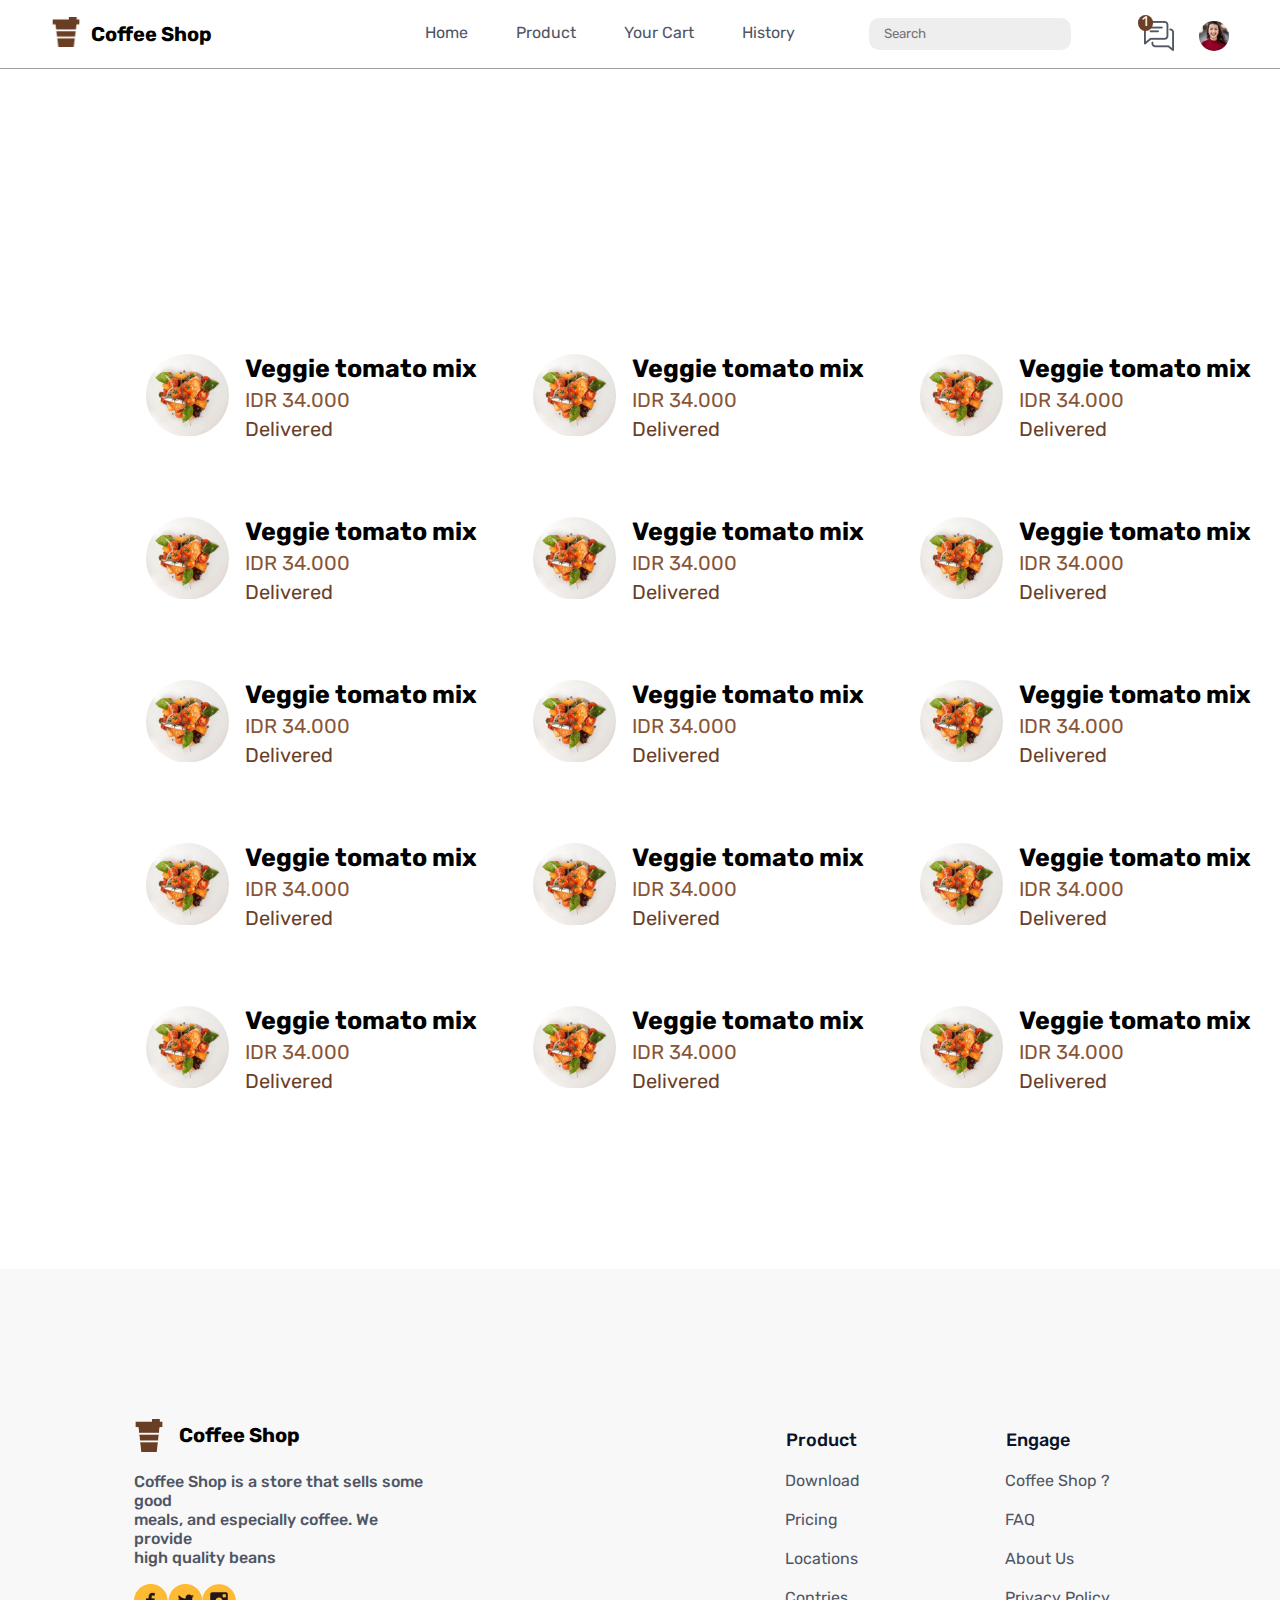
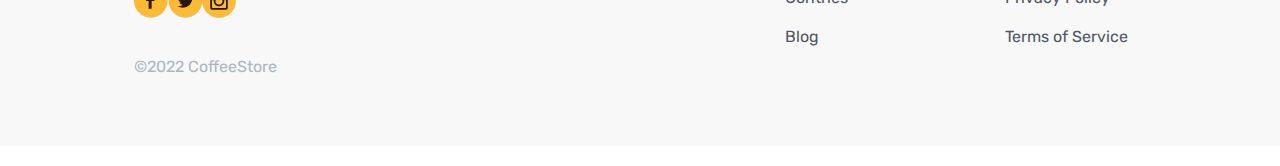
==== history/history.html @ 83983962 "init" ====
<!DOCTYPE html>
<html lang="en">
  <head>
    <meta charset="UTF-8" />
    <meta http-equiv="X-UA-Compatible" content="IE=edge" />
    <meta name="viewport" content="width=device-width, initial-scale=1.0" />
    <link rel="stylesheet" href="/history/history.css" />
    <link
      rel="stylesheet"
      href="https://cdnjs.cloudflare.com/ajax/libs/font-awesome/6.2.0/css/all.min.css"
      integrity="sha512-xh6O/CkQoPOWDdYTDqeRdPCVd1SpvCA9XXcUnZS2FmJNp1coAFzvtCN9BmamE+4aHK8yyUHUSCcJHgXloTyT2A=="
      crossorigin="anonymous"
      referrerpolicy="no-referrer"
    />
    <link
      href="https://fonts.googleapis.com/css2?family=Poppins:wght@400;700;900&family=Rubik:wght@300;400;700;800&display=swap"
      rel="stylesheet"
    />
    <link rel="shortcut icon" href="/assets/coffee.png" />
    <title>History Customer</title>
  </head>
  <body>
    <header class="nav-pc">
      <div class="navBrand">
        <a href="/index.html">
          <img src="/assets/coffee.png" alt="" />
        </a>
        <p>Coffee Shop</p>
      </div>
      <div class="navList">
        <ul>
          <a
            href="/HomePage/homepage.html"
            style="text-decoration: none; color: #4f5665"
          >
            <li class="nav-text">Home</li>
          </a>
          <a
            href="/product/product.html"
            style="text-decoration: none; color: #4f5665"
          >
            <li class="product">Product</li>
          </a>
          <a href="#" style="text-decoration: none; color: #4f5665">
            <li class="nav-text">Your Cart</li>
          </a>
          <a href="#" style="text-decoration: none; color: #4f5665">
            <li class="nav-text">History</li>
          </a>
        </ul>
      </div>
      <div class="Nav-Search">
        <i
          class="fa-solid fa-magnifying-glass"
          style="margin-left: 5px; margin-top: 1px"
        ></i>
        <input class="search" placeholder="Search" />
      </div>
      <div class="navSide">
        <a href="/product/product.html"
          ><img class="nav-chat" src="/assets/chat.png" alt=""
        /></a>
        <a href="/profile/profile.html"
          ><img class="nav-profile" src="/assets/image 39.png" alt=""
        /></a>
        <div class="content">
          <p>1</p>
        </div>
      </div>
      <div class="burger">
        <img src="/assets/burger-menu.svg" alt="" width="30px" height="30px" />
      </div>
    </header>

    <main>
      <section class="modal" id="modal">
        <div class="modal-content" id="modal-content">
          <p class="text">
            Are you sure want to delete <br />
            the selected items?
          </p>
          <div class="button-modal">
            <button class="cancel" id="cancel">Cancel</button>
            <button class="ok" id="ok">Delete</button>
          </div>
        </div>
      </section>
      <div class="head">
        <p class="upperText">Let’s see what you have bought!</p>
        <p class="botText">Long press to delete item</p>
      </div>

      <div class="grid-hist">
        <div class="card" id="card">
          <div class="img">
            <div class="img-content">
              <img src="/assets/food1.png" alt="" />
            </div>
          </div>
          <div class="text-card">
            <div class="name">
              <p>Veggie tomato mix</p>
            </div>
            <div class="price">
              <p>IDR 34.000</p>
            </div>
            <div class="deliver">
              <p>Delivered</p>
            </div>
          </div>
          <div class="click-delete">
            <div class="delete">
              <img src="/assets/delete.png" alt="" />
            </div>
            <div class="close"><p>&times;</p></div>
          </div>
        </div>
      </div>
    </main>

    <footer class="footer-container">
      <div class="left-foot-content">
        <div class="logo-detail">
          <img
            src="/assets/coffee.png"
            alt=""
            class="coffee"
            width="30"
            height="33"
          />
          <p>Coffee Shop</p>
        </div>
        <p class="about-detail">
          Coffee Shop is a store that sells some good <br />
          meals, and especially coffee. We provide <br />
          high quality beans
        </p>
        <div class="sosmed-detail">
          <div class="box">
            <div class="back-logo"></div>
            <img class="img-logo" src="/assets/facebook.png" alt="" />
          </div>
          <div class="box">
            <div class="back-logo"></div>
            <img class="img-logo" src="/assets/twitter.png" alt="" />
          </div>
          <div class="box">
            <div class="back-logo"></div>
            <img class="img-logo" src="/assets/instagram.png" alt="" />
          </div>
        </div>
        <p class="copyright">©2022 CoffeeStore</p>
      </div>
      <div class="right-foot-content">
        <div class="content-detail">
          <h2>Product</h2>
          <ol>
            <li>Download</li>
            <li>Pricing</li>
            <li>Locations</li>
            <li>Contries</li>
            <li>Blog</li>
          </ol>
        </div>
        <div class="content-detail">
          <h2>Engage</h2>
          <ol>
            <li>Coffee Shop ?</li>
            <li>FAQ</li>
            <li>About Us</li>
            <li>Privacy Policy</li>
            <li>Terms of Service</li>
          </ol>
        </div>
      </div>
    </footer>
  </body>
  <script src="/history/history.js"></script>
</html>
---- history/history.css ----
*,
html,
body {
  margin: 0;
  box-sizing: border-box;
  font-family: "Rubik", sans-serif;
}

header {
  display: flex;
  justify-content: space-between;
  padding-left: 4%;
  padding-top: 1%;
  padding-bottom: 1%;
  padding-right: 4%;
  border-bottom: 0.2px solid #9f9f9f;
  width: 100%;
}

/* NAVBAR */
.navBrand {
  display: flex;
  gap: 10px;
  justify-content: center;
  align-items: center;
}
.position-settings {
  margin-top: 80px !important;
}

.navBrand img {
  width: 30px;
  height: 30px;
}

.navBrand p {
  font-size: 20px;
  font-weight: 700;
  justify-content: center;
  align-items: center;
  color: var(--color-Darkblue);
  display: flex;
}

.box-chat {
  background-color: #6a4029;
  position: absolute;
}

.navSide {
  position: relative;
  display: flex;
}

.content {
  background-color: #6a4029;
  color: white;
  width: 15px;
  height: 16px;
  top: 2px;
  left: -6px;
  position: absolute;
  border-radius: 50px;
}

.content p {
  margin-left: -1px;
  font-size: 14px;
  text-align: center;
  margin-top: -2px;
}

.Nav-Search {
  display: flex;
  align-items: center;
  background-color: #efeeee;
  border-radius: 10px;
  margin-top: 5px;
  height: 32px;
}

.search {
  display: inline;
  padding: 5px;
  height: 29px;
  border-radius: 10px;
  border: none;
  margin-left: 5px;
  background-color: #efeeee;
  outline: none;
}

.logo-detail h2 {
  color: #0b132a;
  display: block;
  font-size: 1.5em;
  margin-block-start: 0.83em;
  margin-block-end: 0.83em;
  margin-inline-start: 0px;
  margin-inline-end: 0px;
  font-weight: bold;
}

.navList ul {
  color: #4f5665;
  list-style: none;
  display: flex;
  gap: 3rem;
  margin-left: 100px;
  margin-top: 10px;
  cursor: pointer;
}

.nav-chat {
  margin-right: 25px;
  margin-top: 8px;
  width: 30px;
  height: 30px;
}

.nav-profile {
  width: 30px;
  height: 30px;
  margin-top: 8px;
  cursor: pointer;
  border-radius: 20px;
  -webkit-border-radius: 20px;
  -moz-border-radius: 20px;
  -ms-border-radius: 20px;
  -o-border-radius: 20px;
}

.navList:hover li {
  font-weight: normal;
  color: #4f5665;
}

.navList li:hover {
  font-weight: bold;
  color: #6a4029;
}

.burger {
  display: none;
}

/* END NAVBAR */
main {
  background-image: url(/assets/bgHist.jpeg);
  background-size: cover;
  width: 100%;
  object-fit: cover;
  height: 1200px;
  padding: 103px 130px;
}

.grid-hist {
  display: grid;
  grid-template-columns: repeat(3, 1fr);
  gap: 17px;
}

.head {
  display: flex;
  flex-direction: column;
  justify-content: center;
  align-items: center;
  margin-bottom: 85px;
  gap: 10px;
}
.upperText {
  font-family: Rubik;
  font-size: 40px;
  color: #ffffff;
  font-weight: 700;
  text-shadow: 0px 4px 4px 0px #000000cc;
}
.botText {
  font-family: Rubik;
  font-size: 20px;
  color: #ffffff;
  font-weight: 400;
  text-shadow: 0px 4px 4px 0px #000000cc;
}
.card {
  display: none;
  background: #ffffff;
  height: 126px;
  width: 370px;
  border-radius: 20px;
  padding: 16px;
  position: relative;
  margin-bottom: 20px;
  cursor: pointer;
  z-index: 1;
}
.img {
  margin-right: 16px;
}
.img-content img {
  width: 83px;
  height: 83px;
  object-fit: contain;
  border-radius: 100%;
}
.text-card {
  display: flex;
  flex-direction: column;
  gap: 5px;
}
.name {
  font-size: 25px;
  font-weight: 700;
  font-family: Poppins;
}

.modal-content {
  background-color: #ffffff;
  border-radius: 20px;
  width: 500px;
  height: 256px;
  justify-content: center;
  align-items: center;
  padding: 10px;
  display: flex;
  flex-direction: column;
  justify-content: center;
  align-items: center;
  border: 2px solid #e1e3ef;
  flex-direction: column;
  position: fixed;
  z-index: 9999;
  left: 33%;
  gap: 15px;
  /* right: 50%; */
  top: 35%;
  padding-bottom: 10px;
  padding: 20px;
}
.modal {
  display: none;
  z-index: 90;
  width: 100%;
  height: 100vh;
  top: 0;
  right: 0;
  position: fixed;
  background-color: rgba(0, 0, 0, 0.4);
}

.button-modal {
  display: flex;
  gap: 80px;
}

.cancel {
  width: 140px;
  height: 64px;
  color: #6a4029;
  background-color: #ffffff;
  border: 2px solid#6a4029;
  border-radius: 20px;
  display: flex;
  justify-content: center;
  align-items: center;
  font-size: 25px;
  font-weight: 700;
}
.modal-content .text {
  font-size: 30px;
  font-weight: 400;
  margin-bottom: 60px;
  text-align: center;
}
.ok {
  width: 140px;
  height: 64px;
  color: #ffffff;
  background-color: #6a4029;
  border: #ffffff;
  border-radius: 20px;
  display: flex;
  justify-content: center;
  align-items: center;
  font-size: 25px;
  font-weight: 700;
}
.price {
  font-size: 20px;
  font-family: Poppins;
  color: #895537;
  font-weight: 400;
}
.deliver {
  font-size: 20px;
  font-family: Poppins;
  color: #6a4029;
  font-weight: 400;
}

.click-delete {
  display: none;
  gap: 8px;
  position: absolute;
  /* top: -20px; */
  left: 286px;
  bottom: 106px;
  z-index: 10;
}
.delete {
  background-color: #6a4029;
  justify-content: center;
  align-items: center;
  padding: 14px;
  width: 45px;
  height: 45px;
  border-radius: 100%;
  cursor: pointer;
}
.close {
  background-color: #ffba33;
  justify-content: center;
  align-items: center;
  text-align: center;
  padding: 4px;
  width: 45px;
  height: 45px;
  border-radius: 100%;
  cursor: pointer;
}

.close p {
  font-size: 25px;
  font-family: Poppins;
  text-align: center;
  font-weight: 700;
  align-items: center;
  color: #6a4029;
}

/* footer */
footer {
  box-sizing: border-box;
  width: 100%;
}
.footer-container {
  justify-content: space-between;
  margin-bottom: 20px;
  background-color: #f8f8f8;
  padding-top: 80px;
  padding-left: 5%;
  padding-right: 5%;
}

.left-foot-content {
  margin: 70px;
}

.about-detail {
  margin-top: 20px;
  width: 60%;
  font-size: 16px;
  color: #4f5665;
  font-weight: 500;
}

.sosmed-detail {
  position: relative;
  display: flex;
  margin-top: 20px;
  width: 20%;
  justify-content: space-between;
  cursor: pointer;
}

.back-logo {
  background-color: rgb(37, 23, 23);
  padding: 15px;
  position: relative;
  left: 2px;
  display: flex;
  align-items: center;
  justify-content: center;
  border-radius: 50%;
}

.img-logo {
  position: absolute;
  bottom: -1px;
  overflow: hidden;
  object-fit: cover;
}

.copyright {
  font-size: 16px;
  color: #afb5c0;
  margin-top: 40px;
}

.right-foot-content {
  margin-top: 80px;
  display: flex;
  justify-content: space-around;
  margin-right: 35px;
}

.content-detail h2 {
  font-size: 18px;
  color: #0b132a;
  margin-left: 41px;
  font-weight: 500;
}

.content-detail ol li {
  font-size: 16px;
  margin-top: 20px;
  list-style: none;
  color: #4f5665;
}

.content-detail ol li:hover {
  color: #ffba33;
  cursor: pointer;
  transform: translateY(-3%);
  -webkit-transform: translateY(-3%);
  -moz-transform: translateY(-3%);
  -ms-transform: translateY(-3%);
  -o-transform: translateY(-3%);
}

.logo-detail {
  display: flex;
  align-items: center;
}

.logo-detail p {
  font-size: 20px;
  font-weight: 700;
  color: var(--color-Darkblue);
  margin-left: 15px;
}

.footer-container {
  display: flex;
}

.side-content,
.form-content,
.left-foot-content,
.right-foot-content {
  flex: 1;
}

@media screen {
}
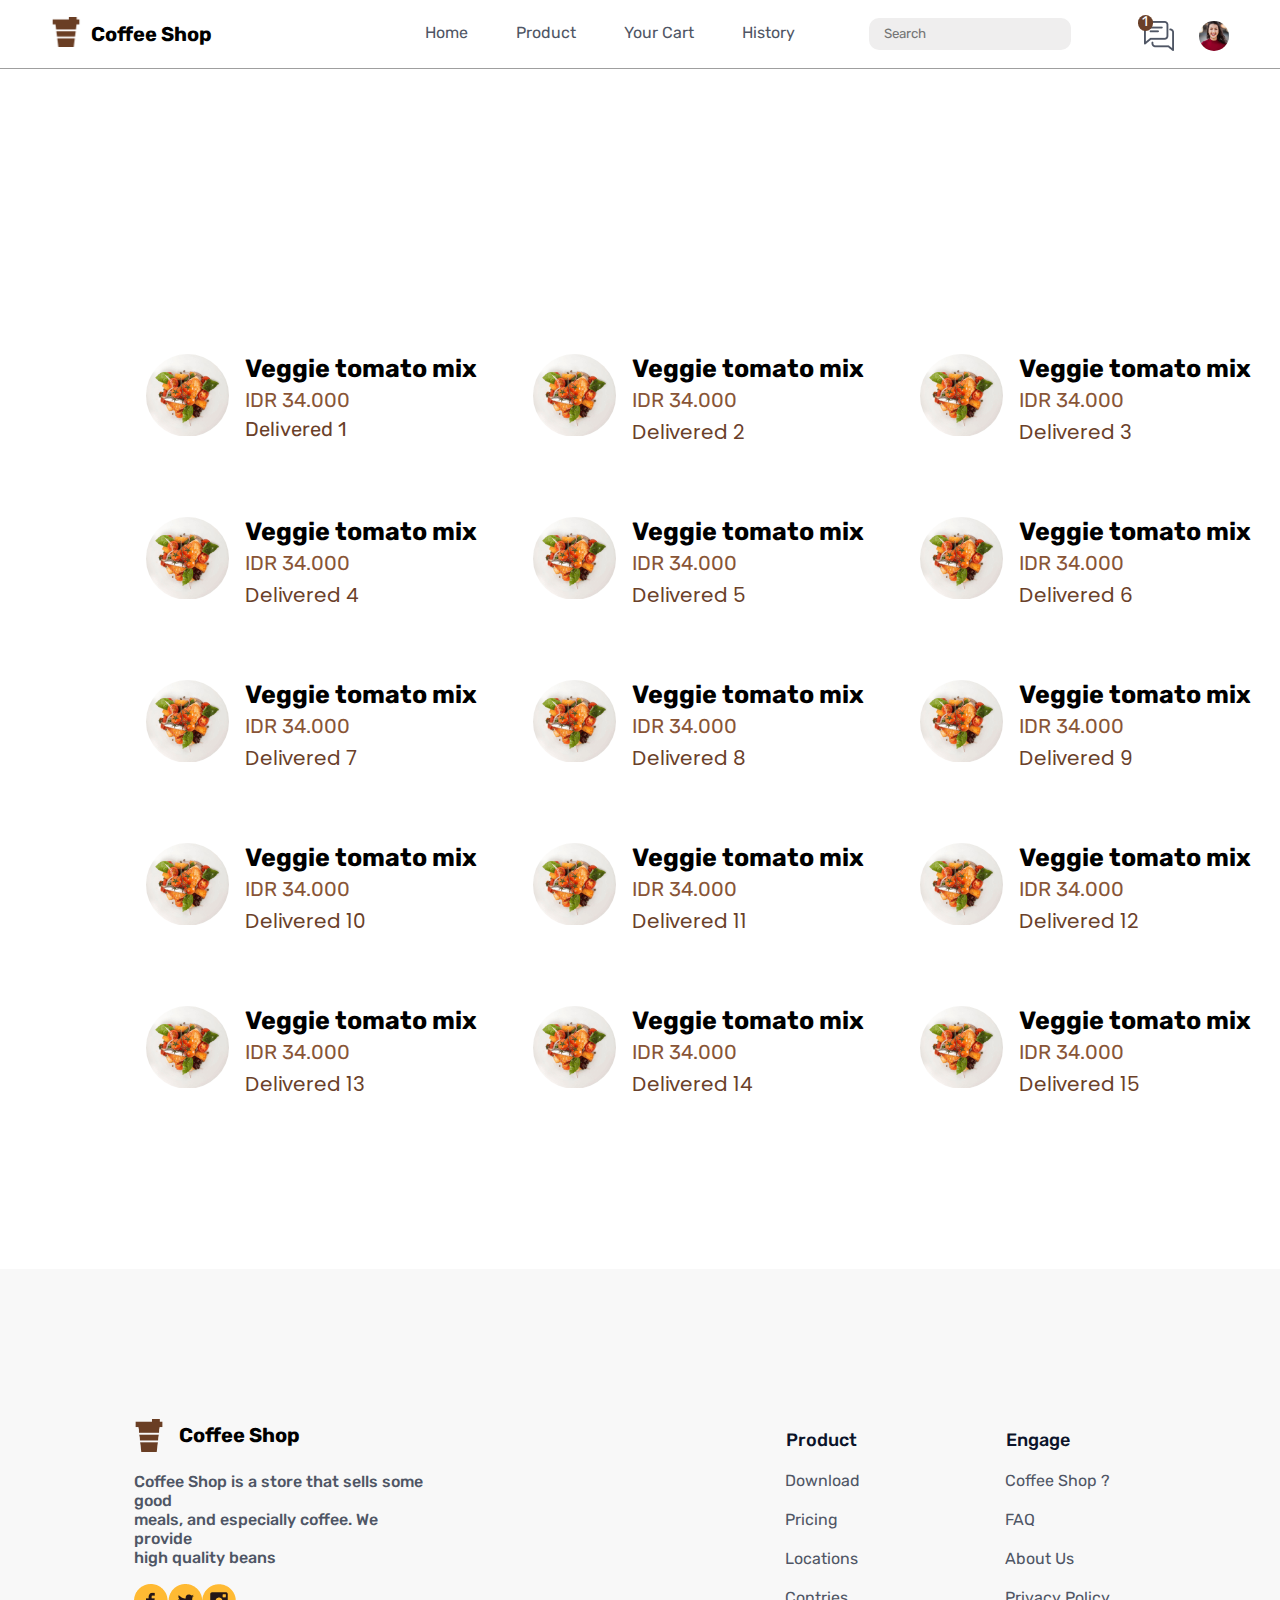
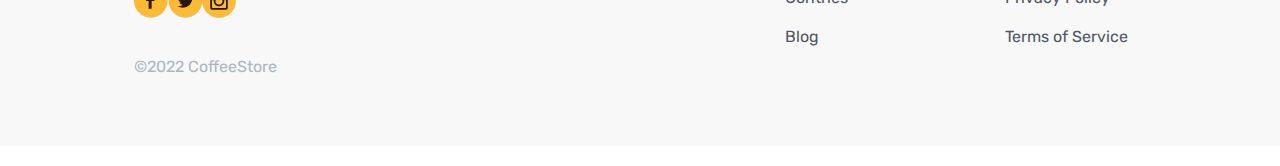
==== commit ecc16f16: "fix" ====
--- a/history/history.html
+++ b/history/history.html
@@ -1,179 +1,204 @@
-<!DOCTYPE html>
-<html lang="en">
-  <head>
-    <meta charset="UTF-8" />
-    <meta http-equiv="X-UA-Compatible" content="IE=edge" />
-    <meta name="viewport" content="width=device-width, initial-scale=1.0" />
-    <link rel="stylesheet" href="/history/history.css" />
-    <link
-      rel="stylesheet"
-      href="https://cdnjs.cloudflare.com/ajax/libs/font-awesome/6.2.0/css/all.min.css"
-      integrity="sha512-xh6O/CkQoPOWDdYTDqeRdPCVd1SpvCA9XXcUnZS2FmJNp1coAFzvtCN9BmamE+4aHK8yyUHUSCcJHgXloTyT2A=="
-      crossorigin="anonymous"
-      referrerpolicy="no-referrer"
-    />
-    <link
-      href="https://fonts.googleapis.com/css2?family=Poppins:wght@400;700;900&family=Rubik:wght@300;400;700;800&display=swap"
-      rel="stylesheet"
-    />
-    <link rel="shortcut icon" href="/assets/coffee.png" />
-    <title>History Customer</title>
-  </head>
-  <body>
-    <header class="nav-pc">
-      <div class="navBrand">
-        <a href="/index.html">
-          <img src="/assets/coffee.png" alt="" />
-        </a>
-        <p>Coffee Shop</p>
-      </div>
-      <div class="navList">
-        <ul>
-          <a
-            href="/HomePage/homepage.html"
-            style="text-decoration: none; color: #4f5665"
-          >
-            <li class="nav-text">Home</li>
-          </a>
-          <a
-            href="/product/product.html"
-            style="text-decoration: none; color: #4f5665"
-          >
-            <li class="product">Product</li>
-          </a>
-          <a href="#" style="text-decoration: none; color: #4f5665">
-            <li class="nav-text">Your Cart</li>
-          </a>
-          <a href="#" style="text-decoration: none; color: #4f5665">
-            <li class="nav-text">History</li>
-          </a>
-        </ul>
-      </div>
-      <div class="Nav-Search">
-        <i
-          class="fa-solid fa-magnifying-glass"
-          style="margin-left: 5px; margin-top: 1px"
-        ></i>
-        <input class="search" placeholder="Search" />
-      </div>
-      <div class="navSide">
-        <a href="/product/product.html"
-          ><img class="nav-chat" src="/assets/chat.png" alt=""
-        /></a>
-        <a href="/profile/profile.html"
-          ><img class="nav-profile" src="/assets/image 39.png" alt=""
-        /></a>
-        <div class="content">
-          <p>1</p>
-        </div>
-      </div>
-      <div class="burger">
-        <img src="/assets/burger-menu.svg" alt="" width="30px" height="30px" />
-      </div>
-    </header>
-
-    <main>
-      <section class="modal" id="modal">
-        <div class="modal-content" id="modal-content">
-          <p class="text">
-            Are you sure want to delete <br />
-            the selected items?
-          </p>
-          <div class="button-modal">
-            <button class="cancel" id="cancel">Cancel</button>
-            <button class="ok" id="ok">Delete</button>
-          </div>
-        </div>
-      </section>
-      <div class="head">
-        <p class="upperText">Let’s see what you have bought!</p>
-        <p class="botText">Long press to delete item</p>
-      </div>
-
-      <div class="grid-hist">
-        <div class="card" id="card">
-          <div class="img">
-            <div class="img-content">
-              <img src="/assets/food1.png" alt="" />
-            </div>
-          </div>
-          <div class="text-card">
-            <div class="name">
-              <p>Veggie tomato mix</p>
-            </div>
-            <div class="price">
-              <p>IDR 34.000</p>
-            </div>
-            <div class="deliver">
-              <p>Delivered</p>
-            </div>
-          </div>
-          <div class="click-delete">
-            <div class="delete">
-              <img src="/assets/delete.png" alt="" />
-            </div>
-            <div class="close"><p>&times;</p></div>
-          </div>
-        </div>
-      </div>
-    </main>
-
-    <footer class="footer-container">
-      <div class="left-foot-content">
-        <div class="logo-detail">
-          <img
-            src="/assets/coffee.png"
-            alt=""
-            class="coffee"
-            width="30"
-            height="33"
-          />
-          <p>Coffee Shop</p>
-        </div>
-        <p class="about-detail">
-          Coffee Shop is a store that sells some good <br />
-          meals, and especially coffee. We provide <br />
-          high quality beans
-        </p>
-        <div class="sosmed-detail">
-          <div class="box">
-            <div class="back-logo"></div>
-            <img class="img-logo" src="/assets/facebook.png" alt="" />
-          </div>
-          <div class="box">
-            <div class="back-logo"></div>
-            <img class="img-logo" src="/assets/twitter.png" alt="" />
-          </div>
-          <div class="box">
-            <div class="back-logo"></div>
-            <img class="img-logo" src="/assets/instagram.png" alt="" />
-          </div>
-        </div>
-        <p class="copyright">©2022 CoffeeStore</p>
-      </div>
-      <div class="right-foot-content">
-        <div class="content-detail">
-          <h2>Product</h2>
-          <ol>
-            <li>Download</li>
-            <li>Pricing</li>
-            <li>Locations</li>
-            <li>Contries</li>
-            <li>Blog</li>
-          </ol>
-        </div>
-        <div class="content-detail">
-          <h2>Engage</h2>
-          <ol>
-            <li>Coffee Shop ?</li>
-            <li>FAQ</li>
-            <li>About Us</li>
-            <li>Privacy Policy</li>
-            <li>Terms of Service</li>
-          </ol>
-        </div>
-      </div>
-    </footer>
-  </body>
-  <script src="/history/history.js"></script>
-</html>
+<!DOCTYPE html>
+<html lang="en">
+  <head>
+    <meta charset="UTF-8" />
+    <meta http-equiv="X-UA-Compatible" content="IE=edge" />
+    <meta name="viewport" content="width=device-width, initial-scale=1.0" />
+    <link rel="stylesheet" href="/history/history.css" />
+    <link
+      rel="stylesheet"
+      href="https://cdnjs.cloudflare.com/ajax/libs/font-awesome/6.2.0/css/all.min.css"
+      integrity="sha512-xh6O/CkQoPOWDdYTDqeRdPCVd1SpvCA9XXcUnZS2FmJNp1coAFzvtCN9BmamE+4aHK8yyUHUSCcJHgXloTyT2A=="
+      crossorigin="anonymous"
+      referrerpolicy="no-referrer"
+    />
+    <link
+      href="https://fonts.googleapis.com/css2?family=Poppins:wght@400;700;900&family=Rubik:wght@300;400;700;800&display=swap"
+      rel="stylesheet"
+    />
+    <link rel="shortcut icon" href="/assets/coffee.png" />
+    <title>History Customer</title>
+  </head>
+  <body>
+    <header class="nav-pc">
+      <div class="navBrand">
+        <a href="/index.html">
+          <img src="/assets/coffee.png" alt="" />
+        </a>
+        <p>Coffee Shop</p>
+      </div>
+      <div class="navList">
+        <ul>
+          <a
+            href="/HomePage/homepage.html"
+            style="text-decoration: none; color: #4f5665"
+          >
+            <li class="nav-text">Home</li>
+          </a>
+          <a
+            href="/product/product.html"
+            style="text-decoration: none; color: #4f5665"
+          >
+            <li class="product">Product</li>
+          </a>
+          <a href="#" style="text-decoration: none; color: #4f5665">
+            <li class="nav-text">Your Cart</li>
+          </a>
+          <a href="#" style="text-decoration: none; color: #4f5665">
+            <li class="nav-text">History</li>
+          </a>
+        </ul>
+      </div>
+      <div class="Nav-Search">
+        <i
+          class="fa-solid fa-magnifying-glass"
+          style="margin-left: 5px; margin-top: 1px"
+        ></i>
+        <input class="search" placeholder="Search" />
+      </div>
+      <div class="navSide">
+        <a href="/product/product.html"
+          ><img class="nav-chat" src="/assets/chat.png" alt=""
+        /></a>
+        <a href="/profile/profile.html"
+          ><img class="nav-profile" src="/assets/image 39.png" alt=""
+        /></a>
+        <div class="content">
+          <p>1</p>
+        </div>
+      </div>
+      <div class="burger">
+        <img src="/assets/burger-menu.svg" alt="" width="30px" height="30px" />
+      </div>
+    </header>
+
+    <section class="nav-toggle">
+      <div class="nav-listToggle">
+        <ul>
+          <a href="" style="text-decoration: none; color: #4f5665">
+            <li class="home">Home</li>
+          </a>
+          <a
+            href="/product/product.html"
+            style="text-decoration: none; color: #4f5665"
+          >
+            <li class="nav-text">Product</li>
+          </a>
+          <a href="#" style="text-decoration: none; color: #4f5665">
+            <li class="nav-text">Your Cart</li>
+          </a>
+          <a
+            href="#"
+            style="text-decoration: none; color: #6a4029; font-weight: 700"
+          >
+            <li class="nav-text">History</li>
+          </a>
+        </ul>
+      </div>
+    </section>
+
+    <main>
+      <section class="modal" id="modal">
+        <div class="modal-content" id="modal-content">
+          <p class="text">
+            Are you sure want to delete <br />
+            the selected items?
+          </p>
+          <div class="button-modal">
+            <button class="cancel" id="cancel">Cancel</button>
+            <button class="ok" id="ok">Delete</button>
+          </div>
+        </div>
+      </section>
+      <div class="head">
+        <p class="upperText">Let’s see what you have bought!</p>
+        <p class="botText">Long press to delete item</p>
+      </div>
+
+      <div class="grid-hist">
+        <div class="card" id="card">
+          <div class="img">
+            <div class="img-content">
+              <img src="/assets/food1.png" alt="" />
+            </div>
+          </div>
+          <div class="text-card">
+            <div class="name">
+              <p>Veggie tomato mix</p>
+            </div>
+            <div class="price">
+              <p>IDR 34.000</p>
+            </div>
+            <div class="deliver">
+              <p>Delivered 1</p>
+            </div>
+          </div>
+          <div class="click-delete">
+            <div class="delete">
+              <img src="/assets/delete.png" alt="" />
+            </div>
+            <div class="close"><p>&times;</p></div>
+          </div>
+        </div>
+      </div>
+    </main>
+
+    <footer class="footer-container">
+      <div class="left-foot-content">
+        <div class="logo-detail">
+          <img
+            src="/assets/coffee.png"
+            alt=""
+            class="coffee"
+            width="30"
+            height="33"
+          />
+          <p>Coffee Shop</p>
+        </div>
+        <p class="about-detail">
+          Coffee Shop is a store that sells some good <br />
+          meals, and especially coffee. We provide <br />
+          high quality beans
+        </p>
+        <div class="sosmed-detail">
+          <div class="box">
+            <div class="back-logo"></div>
+            <img class="img-logo" src="/assets/facebook.png" alt="" />
+          </div>
+          <div class="box">
+            <div class="back-logo"></div>
+            <img class="img-logo" src="/assets/twitter.png" alt="" />
+          </div>
+          <div class="box">
+            <div class="back-logo"></div>
+            <img class="img-logo" src="/assets/instagram.png" alt="" />
+          </div>
+        </div>
+        <p class="copyright">©2022 CoffeeStore</p>
+      </div>
+      <div class="right-foot-content">
+        <div class="content-detail">
+          <h2>Product</h2>
+          <ol>
+            <li>Download</li>
+            <li>Pricing</li>
+            <li>Locations</li>
+            <li>Contries</li>
+            <li>Blog</li>
+          </ol>
+        </div>
+        <div class="content-detail">
+          <h2>Engage</h2>
+          <ol>
+            <li>Coffee Shop ?</li>
+            <li>FAQ</li>
+            <li>About Us</li>
+            <li>Privacy Policy</li>
+            <li>Terms of Service</li>
+          </ol>
+        </div>
+      </div>
+    </footer>
+  </body>
+  <script src="/history/history.js"></script>
+</html>
--- a/history/history.css
+++ b/history/history.css
@@ -1,455 +1,627 @@
-*,
-html,
-body {
-  margin: 0;
-  box-sizing: border-box;
-  font-family: "Rubik", sans-serif;
-}
-
-header {
-  display: flex;
-  justify-content: space-between;
-  padding-left: 4%;
-  padding-top: 1%;
-  padding-bottom: 1%;
-  padding-right: 4%;
-  border-bottom: 0.2px solid #9f9f9f;
-  width: 100%;
-}
-
-/* NAVBAR */
-.navBrand {
-  display: flex;
-  gap: 10px;
-  justify-content: center;
-  align-items: center;
-}
-.position-settings {
-  margin-top: 80px !important;
-}
-
-.navBrand img {
-  width: 30px;
-  height: 30px;
-}
-
-.navBrand p {
-  font-size: 20px;
-  font-weight: 700;
-  justify-content: center;
-  align-items: center;
-  color: var(--color-Darkblue);
-  display: flex;
-}
-
-.box-chat {
-  background-color: #6a4029;
-  position: absolute;
-}
-
-.navSide {
-  position: relative;
-  display: flex;
-}
-
-.content {
-  background-color: #6a4029;
-  color: white;
-  width: 15px;
-  height: 16px;
-  top: 2px;
-  left: -6px;
-  position: absolute;
-  border-radius: 50px;
-}
-
-.content p {
-  margin-left: -1px;
-  font-size: 14px;
-  text-align: center;
-  margin-top: -2px;
-}
-
-.Nav-Search {
-  display: flex;
-  align-items: center;
-  background-color: #efeeee;
-  border-radius: 10px;
-  margin-top: 5px;
-  height: 32px;
-}
-
-.search {
-  display: inline;
-  padding: 5px;
-  height: 29px;
-  border-radius: 10px;
-  border: none;
-  margin-left: 5px;
-  background-color: #efeeee;
-  outline: none;
-}
-
-.logo-detail h2 {
-  color: #0b132a;
-  display: block;
-  font-size: 1.5em;
-  margin-block-start: 0.83em;
-  margin-block-end: 0.83em;
-  margin-inline-start: 0px;
-  margin-inline-end: 0px;
-  font-weight: bold;
-}
-
-.navList ul {
-  color: #4f5665;
-  list-style: none;
-  display: flex;
-  gap: 3rem;
-  margin-left: 100px;
-  margin-top: 10px;
-  cursor: pointer;
-}
-
-.nav-chat {
-  margin-right: 25px;
-  margin-top: 8px;
-  width: 30px;
-  height: 30px;
-}
-
-.nav-profile {
-  width: 30px;
-  height: 30px;
-  margin-top: 8px;
-  cursor: pointer;
-  border-radius: 20px;
-  -webkit-border-radius: 20px;
-  -moz-border-radius: 20px;
-  -ms-border-radius: 20px;
-  -o-border-radius: 20px;
-}
-
-.navList:hover li {
-  font-weight: normal;
-  color: #4f5665;
-}
-
-.navList li:hover {
-  font-weight: bold;
-  color: #6a4029;
-}
-
-.burger {
-  display: none;
-}
-
-/* END NAVBAR */
-main {
-  background-image: url(/assets/bgHist.jpeg);
-  background-size: cover;
-  width: 100%;
-  object-fit: cover;
-  height: 1200px;
-  padding: 103px 130px;
-}
-
-.grid-hist {
-  display: grid;
-  grid-template-columns: repeat(3, 1fr);
-  gap: 17px;
-}
-
-.head {
-  display: flex;
-  flex-direction: column;
-  justify-content: center;
-  align-items: center;
-  margin-bottom: 85px;
-  gap: 10px;
-}
-.upperText {
-  font-family: Rubik;
-  font-size: 40px;
-  color: #ffffff;
-  font-weight: 700;
-  text-shadow: 0px 4px 4px 0px #000000cc;
-}
-.botText {
-  font-family: Rubik;
-  font-size: 20px;
-  color: #ffffff;
-  font-weight: 400;
-  text-shadow: 0px 4px 4px 0px #000000cc;
-}
-.card {
-  display: none;
-  background: #ffffff;
-  height: 126px;
-  width: 370px;
-  border-radius: 20px;
-  padding: 16px;
-  position: relative;
-  margin-bottom: 20px;
-  cursor: pointer;
-  z-index: 1;
-}
-.img {
-  margin-right: 16px;
-}
-.img-content img {
-  width: 83px;
-  height: 83px;
-  object-fit: contain;
-  border-radius: 100%;
-}
-.text-card {
-  display: flex;
-  flex-direction: column;
-  gap: 5px;
-}
-.name {
-  font-size: 25px;
-  font-weight: 700;
-  font-family: Poppins;
-}
-
-.modal-content {
-  background-color: #ffffff;
-  border-radius: 20px;
-  width: 500px;
-  height: 256px;
-  justify-content: center;
-  align-items: center;
-  padding: 10px;
-  display: flex;
-  flex-direction: column;
-  justify-content: center;
-  align-items: center;
-  border: 2px solid #e1e3ef;
-  flex-direction: column;
-  position: fixed;
-  z-index: 9999;
-  left: 33%;
-  gap: 15px;
-  /* right: 50%; */
-  top: 35%;
-  padding-bottom: 10px;
-  padding: 20px;
-}
-.modal {
-  display: none;
-  z-index: 90;
-  width: 100%;
-  height: 100vh;
-  top: 0;
-  right: 0;
-  position: fixed;
-  background-color: rgba(0, 0, 0, 0.4);
-}
-
-.button-modal {
-  display: flex;
-  gap: 80px;
-}
-
-.cancel {
-  width: 140px;
-  height: 64px;
-  color: #6a4029;
-  background-color: #ffffff;
-  border: 2px solid#6a4029;
-  border-radius: 20px;
-  display: flex;
-  justify-content: center;
-  align-items: center;
-  font-size: 25px;
-  font-weight: 700;
-}
-.modal-content .text {
-  font-size: 30px;
-  font-weight: 400;
-  margin-bottom: 60px;
-  text-align: center;
-}
-.ok {
-  width: 140px;
-  height: 64px;
-  color: #ffffff;
-  background-color: #6a4029;
-  border: #ffffff;
-  border-radius: 20px;
-  display: flex;
-  justify-content: center;
-  align-items: center;
-  font-size: 25px;
-  font-weight: 700;
-}
-.price {
-  font-size: 20px;
-  font-family: Poppins;
-  color: #895537;
-  font-weight: 400;
-}
-.deliver {
-  font-size: 20px;
-  font-family: Poppins;
-  color: #6a4029;
-  font-weight: 400;
-}
-
-.click-delete {
-  display: none;
-  gap: 8px;
-  position: absolute;
-  /* top: -20px; */
-  left: 286px;
-  bottom: 106px;
-  z-index: 10;
-}
-.delete {
-  background-color: #6a4029;
-  justify-content: center;
-  align-items: center;
-  padding: 14px;
-  width: 45px;
-  height: 45px;
-  border-radius: 100%;
-  cursor: pointer;
-}
-.close {
-  background-color: #ffba33;
-  justify-content: center;
-  align-items: center;
-  text-align: center;
-  padding: 4px;
-  width: 45px;
-  height: 45px;
-  border-radius: 100%;
-  cursor: pointer;
-}
-
-.close p {
-  font-size: 25px;
-  font-family: Poppins;
-  text-align: center;
-  font-weight: 700;
-  align-items: center;
-  color: #6a4029;
-}
-
-/* footer */
-footer {
-  box-sizing: border-box;
-  width: 100%;
-}
-.footer-container {
-  justify-content: space-between;
-  margin-bottom: 20px;
-  background-color: #f8f8f8;
-  padding-top: 80px;
-  padding-left: 5%;
-  padding-right: 5%;
-}
-
-.left-foot-content {
-  margin: 70px;
-}
-
-.about-detail {
-  margin-top: 20px;
-  width: 60%;
-  font-size: 16px;
-  color: #4f5665;
-  font-weight: 500;
-}
-
-.sosmed-detail {
-  position: relative;
-  display: flex;
-  margin-top: 20px;
-  width: 20%;
-  justify-content: space-between;
-  cursor: pointer;
-}
-
-.back-logo {
-  background-color: rgb(37, 23, 23);
-  padding: 15px;
-  position: relative;
-  left: 2px;
-  display: flex;
-  align-items: center;
-  justify-content: center;
-  border-radius: 50%;
-}
-
-.img-logo {
-  position: absolute;
-  bottom: -1px;
-  overflow: hidden;
-  object-fit: cover;
-}
-
-.copyright {
-  font-size: 16px;
-  color: #afb5c0;
-  margin-top: 40px;
-}
-
-.right-foot-content {
-  margin-top: 80px;
-  display: flex;
-  justify-content: space-around;
-  margin-right: 35px;
-}
-
-.content-detail h2 {
-  font-size: 18px;
-  color: #0b132a;
-  margin-left: 41px;
-  font-weight: 500;
-}
-
-.content-detail ol li {
-  font-size: 16px;
-  margin-top: 20px;
-  list-style: none;
-  color: #4f5665;
-}
-
-.content-detail ol li:hover {
-  color: #ffba33;
-  cursor: pointer;
-  transform: translateY(-3%);
-  -webkit-transform: translateY(-3%);
-  -moz-transform: translateY(-3%);
-  -ms-transform: translateY(-3%);
-  -o-transform: translateY(-3%);
-}
-
-.logo-detail {
-  display: flex;
-  align-items: center;
-}
-
-.logo-detail p {
-  font-size: 20px;
-  font-weight: 700;
-  color: var(--color-Darkblue);
-  margin-left: 15px;
-}
-
-.footer-container {
-  display: flex;
-}
-
-.side-content,
-.form-content,
-.left-foot-content,
-.right-foot-content {
-  flex: 1;
-}
-
-@media screen {
-}
+*,
+html,
+body {
+  margin: 0;
+  box-sizing: border-box;
+  font-family: "Rubik", sans-serif;
+}
+
+header {
+  display: flex;
+  justify-content: space-between;
+  padding-left: 4%;
+  padding-top: 1%;
+  padding-bottom: 1%;
+  padding-right: 4%;
+  border-bottom: 0.2px solid #9f9f9f;
+  width: 100%;
+}
+
+/* NAVBAR */
+.navBrand {
+  display: flex;
+  gap: 10px;
+  justify-content: center;
+  align-items: center;
+}
+.position-settings {
+  margin-top: 80px !important;
+}
+
+.navBrand img {
+  width: 30px;
+  height: 30px;
+}
+
+.navBrand p {
+  font-size: 20px;
+  font-weight: 700;
+  justify-content: center;
+  align-items: center;
+  color: var(--color-Darkblue);
+  display: flex;
+}
+
+.box-chat {
+  background-color: #6a4029;
+  position: absolute;
+}
+
+.navSide {
+  position: relative;
+  display: flex;
+}
+
+.content {
+  background-color: #6a4029;
+  color: white;
+  width: 15px;
+  height: 16px;
+  top: 2px;
+  left: -6px;
+  position: absolute;
+  border-radius: 50px;
+}
+
+.content p {
+  margin-left: -1px;
+  font-size: 14px;
+  text-align: center;
+  margin-top: -2px;
+}
+
+.Nav-Search {
+  display: flex;
+  align-items: center;
+  background-color: #efeeee;
+  border-radius: 10px;
+  margin-top: 5px;
+  height: 32px;
+}
+
+.search {
+  display: inline;
+  padding: 5px;
+  height: 29px;
+  border-radius: 10px;
+  border: none;
+  margin-left: 5px;
+  background-color: #efeeee;
+  outline: none;
+}
+
+.logo-detail h2 {
+  color: #0b132a;
+  display: block;
+  font-size: 1.5em;
+  margin-block-start: 0.83em;
+  margin-block-end: 0.83em;
+  margin-inline-start: 0px;
+  margin-inline-end: 0px;
+  font-weight: bold;
+}
+
+.navList ul {
+  color: #4f5665;
+  list-style: none;
+  display: flex;
+  gap: 3rem;
+  margin-left: 100px;
+  margin-top: 10px;
+  cursor: pointer;
+}
+
+.nav-chat {
+  margin-right: 25px;
+  margin-top: 8px;
+  width: 30px;
+  height: 30px;
+}
+
+.nav-profile {
+  width: 30px;
+  height: 30px;
+  margin-top: 8px;
+  cursor: pointer;
+  border-radius: 20px;
+  -webkit-border-radius: 20px;
+  -moz-border-radius: 20px;
+  -ms-border-radius: 20px;
+  -o-border-radius: 20px;
+}
+
+.navList:hover li {
+  font-weight: normal;
+  color: #4f5665;
+}
+
+.navList li:hover {
+  font-weight: bold;
+  color: #6a4029;
+}
+
+.burger {
+  display: none;
+}
+
+/* END NAVBAR */
+main {
+  background-image: url(/assets/bgHist.jpeg);
+  background-size: cover;
+  width: 100%;
+  object-fit: cover;
+  height: 1200px;
+  padding: 103px 130px;
+}
+.nav-toggle {
+  /* border-bottom: 2px solid #6a4029; */
+  padding: 12px 0;
+  display: none;
+  z-index: 2;
+  flex-direction: column;
+  background-color: #ffffff;
+}
+
+.nav-listToggle ul {
+  list-style: none;
+  display: flex;
+  flex-direction: column;
+  gap: 10px;
+  padding: 0;
+  align-items: center;
+  justify-content: center;
+  color: #ffffff;
+}
+
+.nav-listToggle li {
+  /* border-bottom: 1px solid #6a4029; */
+  padding: 5px;
+  width: 150px;
+  text-align: center;
+}
+
+.grid-hist {
+  display: grid;
+  grid-template-columns: repeat(3, 1fr);
+  gap: 17px;
+}
+
+.head {
+  display: flex;
+  flex-direction: column;
+  justify-content: center;
+  align-items: center;
+  margin-bottom: 85px;
+  gap: 10px;
+}
+.upperText {
+  font-family: Rubik;
+  font-size: 40px;
+  color: #ffffff;
+  font-weight: 700;
+  text-shadow: 0px 4px 4px 0px #000000cc;
+}
+.botText {
+  font-family: Rubik;
+  font-size: 20px;
+  color: #ffffff;
+  font-weight: 400;
+  text-shadow: 0px 4px 4px 0px #000000cc;
+}
+.card {
+  display: none;
+  background: #ffffff;
+  height: 126px;
+  width: 370px;
+  border-radius: 20px;
+  padding: 16px;
+  position: relative;
+  margin-bottom: 20px;
+  cursor: pointer;
+  z-index: 1;
+}
+.img {
+  margin-right: 16px;
+}
+.img-content img {
+  width: 83px;
+  height: 83px;
+  object-fit: contain;
+  border-radius: 100%;
+}
+.text-card {
+  display: flex;
+  flex-direction: column;
+  gap: 5px;
+}
+.name {
+  font-size: 25px;
+  font-weight: 700;
+  font-family: Poppins;
+}
+
+.modal-content {
+  background-color: #ffffff;
+  border-radius: 20px;
+  width: 500px;
+  height: 256px;
+  justify-content: center;
+  align-items: center;
+  padding: 10px;
+  display: flex;
+  flex-direction: column;
+  justify-content: center;
+  align-items: center;
+  border: 2px solid #e1e3ef;
+  flex-direction: column;
+  position: fixed;
+  z-index: 9999;
+  left: 33%;
+  gap: 15px;
+  /* right: 50%; */
+  top: 35%;
+  padding-bottom: 10px;
+  padding: 20px;
+}
+.modal {
+  display: none;
+  z-index: 90;
+  width: 100%;
+  height: 100vh;
+  top: 0;
+  right: 0;
+  position: fixed;
+  background-color: rgba(0, 0, 0, 0.4);
+}
+
+.button-modal {
+  display: flex;
+  gap: 80px;
+}
+
+.cancel {
+  width: 140px;
+  height: 64px;
+  color: #6a4029;
+  background-color: #ffffff;
+  border: 2px solid#6a4029;
+  border-radius: 20px;
+  display: flex;
+  justify-content: center;
+  align-items: center;
+  font-size: 25px;
+  font-weight: 700;
+}
+.modal-content .text {
+  font-size: 30px;
+  font-weight: 400;
+  margin-bottom: 60px;
+  text-align: center;
+}
+.ok {
+  width: 140px;
+  height: 64px;
+  color: #ffffff;
+  background-color: #6a4029;
+  border: #ffffff;
+  border-radius: 20px;
+  display: flex;
+  justify-content: center;
+  align-items: center;
+  font-size: 25px;
+  font-weight: 700;
+}
+.price {
+  font-size: 20px;
+  font-family: Poppins;
+  color: #895537;
+  font-weight: 400;
+}
+.deliver {
+  font-size: 20px;
+  font-family: Poppins;
+  color: #6a4029;
+  font-weight: 400;
+}
+
+.click-delete {
+  display: none;
+  gap: 8px;
+  position: absolute;
+  /* top: -20px; */
+  left: 286px;
+  bottom: 106px;
+  z-index: 10;
+}
+.delete {
+  background-color: #6a4029;
+  justify-content: center;
+  align-items: center;
+  padding: 14px;
+  width: 45px;
+  height: 45px;
+  border-radius: 100%;
+  cursor: pointer;
+}
+.close {
+  background-color: #ffba33;
+  justify-content: center;
+  align-items: center;
+  text-align: center;
+  padding: 4px;
+  width: 45px;
+  height: 45px;
+  border-radius: 100%;
+  cursor: pointer;
+}
+
+.close p {
+  font-size: 25px;
+  font-family: Poppins;
+  text-align: center;
+  font-weight: 700;
+  align-items: center;
+  color: #6a4029;
+}
+
+/* footer */
+footer {
+  box-sizing: border-box;
+  width: 100%;
+}
+.footer-container {
+  justify-content: space-between;
+  margin-bottom: 20px;
+  background-color: #f8f8f8;
+  padding-top: 80px;
+  padding-left: 5%;
+  padding-right: 5%;
+}
+
+.left-foot-content {
+  margin: 70px;
+}
+
+.about-detail {
+  margin-top: 20px;
+  width: 60%;
+  font-size: 16px;
+  color: #4f5665;
+  font-weight: 500;
+}
+
+.sosmed-detail {
+  position: relative;
+  display: flex;
+  margin-top: 20px;
+  width: 20%;
+  justify-content: space-between;
+  cursor: pointer;
+}
+
+.back-logo {
+  background-color: rgb(37, 23, 23);
+  padding: 15px;
+  position: relative;
+  left: 2px;
+  display: flex;
+  align-items: center;
+  justify-content: center;
+  border-radius: 50%;
+}
+
+.img-logo {
+  position: absolute;
+  bottom: -1px;
+  overflow: hidden;
+  object-fit: cover;
+}
+
+.copyright {
+  font-size: 16px;
+  color: #afb5c0;
+  margin-top: 40px;
+}
+
+.right-foot-content {
+  margin-top: 80px;
+  display: flex;
+  justify-content: space-around;
+  margin-right: 35px;
+}
+
+.content-detail h2 {
+  font-size: 18px;
+  color: #0b132a;
+  margin-left: 41px;
+  font-weight: 500;
+}
+
+.content-detail ol li {
+  font-size: 16px;
+  margin-top: 20px;
+  list-style: none;
+  color: #4f5665;
+}
+
+.content-detail ol li:hover {
+  color: #ffba33;
+  cursor: pointer;
+  transform: translateY(-3%);
+  -webkit-transform: translateY(-3%);
+  -moz-transform: translateY(-3%);
+  -ms-transform: translateY(-3%);
+  -o-transform: translateY(-3%);
+}
+
+.logo-detail {
+  display: flex;
+  align-items: center;
+}
+
+.logo-detail p {
+  font-size: 20px;
+  font-weight: 700;
+  color: var(--color-Darkblue);
+  margin-left: 15px;
+}
+
+.footer-container {
+  display: flex;
+}
+
+.side-content,
+.form-content,
+.left-foot-content,
+.right-foot-content {
+  flex: 1;
+}
+
+@media screen and (min-width: 768px) and (max-width: 1023px) {
+  main {
+    padding: 10px;
+  }
+  .grid-hist {
+    grid-template-columns: repeat(2, 1fr);
+  }
+  .Nav-Search {
+    display: none;
+  }
+  .navList {
+    display: none;
+  }
+  .navSide {
+    display: none;
+  }
+  .burger {
+    display: flex;
+  }
+
+  .gender {
+    padding-right: 25%;
+  }
+  header {
+    display: flex;
+    justify-content: space-between;
+    padding-left: 4%;
+    padding-top: 3%;
+    padding-bottom: 3%;
+    padding-right: 4%;
+    border-bottom: 0.2px solid #9f9f9f;
+    width: 100%;
+  }
+  .card {
+    display: none;
+    background: #ffffff;
+    height: 154px;
+    width: 320px;
+    border-radius: 20px;
+    padding: 16px;
+    position: relative;
+    margin-bottom: 20px;
+    cursor: pointer;
+    z-index: 1;
+  }
+
+  main {
+    width: 100%;
+    height: 100%;
+  }
+
+  .bigcard {
+    margin: 0;
+  }
+
+  .container-fluid {
+    display: flex;
+    flex-direction: column;
+    justify-content: center;
+    align-items: center;
+  }
+  .content-detail {
+    padding: 0;
+  }
+
+  .form-input input {
+    width: 80%;
+  }
+
+  .left-content {
+    display: flex;
+    flex-direction: column;
+    margin: 0;
+  }
+  .top-form {
+    display: flex;
+    flex-direction: column;
+  }
+  .number {
+    padding-left: 0;
+  }
+  .bottom {
+    display: flex;
+    flex-direction: column;
+  }
+  .bot-form {
+    display: flex;
+    flex-direction: column;
+  }
+  .date {
+    padding: 0;
+  }
+  .right-content {
+    display: flex;
+    flex-grow: 1;
+    margin: 5px;
+    box-shadow: none;
+    padding: 9px;
+    border-bottom: none;
+    width: 96%;
+    padding-left: 45px;
+  }
+
+  .male {
+    padding-left: 15px;
+    padding-right: 15px;
+  }
+  .bigcard {
+    display: flex;
+    flex-direction: column;
+    height: 1885px;
+  }
+  .left-foot-content {
+    margin: 30px;
+  }
+  .right-foot-content {
+    margin-top: 35px;
+  }
+  .footer-container {
+    justify-content: space-between;
+    margin-bottom: 20px;
+    background-color: #f8f8f8;
+    /* padding-top: 126px; */
+    /* padding-left: 5%; */
+    padding-right: 5%;
+    margin-top: 0;
+    padding-top: 0;
+    margin-left: 0;
+    flex-direction: column;
+  }
+
+  .heading {
+    margin-left: 0;
+  }
+  .click-delete {
+    display: none;
+    gap: 8px;
+    position: absolute;
+    /* top: -20px; */
+    left: 227px;
+    bottom: 129px;
+    z-index: 10;
+  }
+
+  .grid-hist {
+    padding-left: 5%;
+  }
+}
